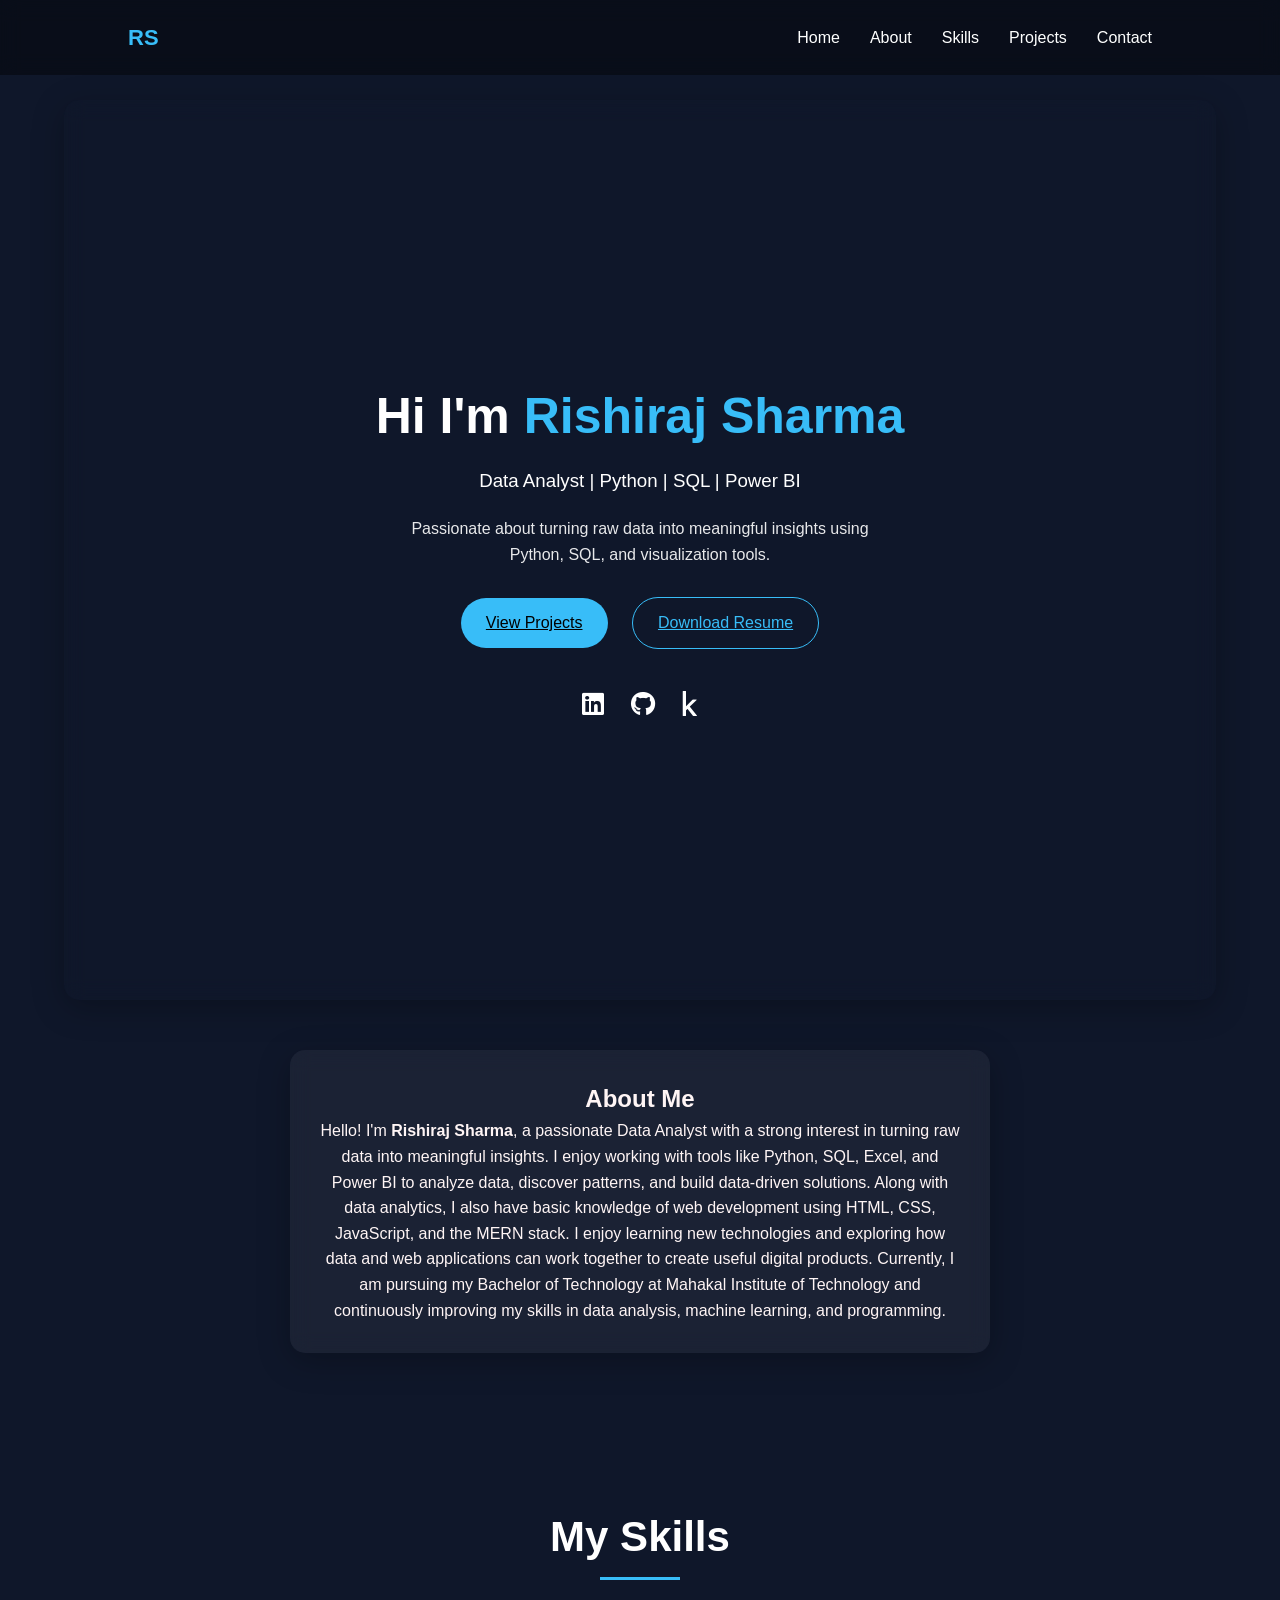
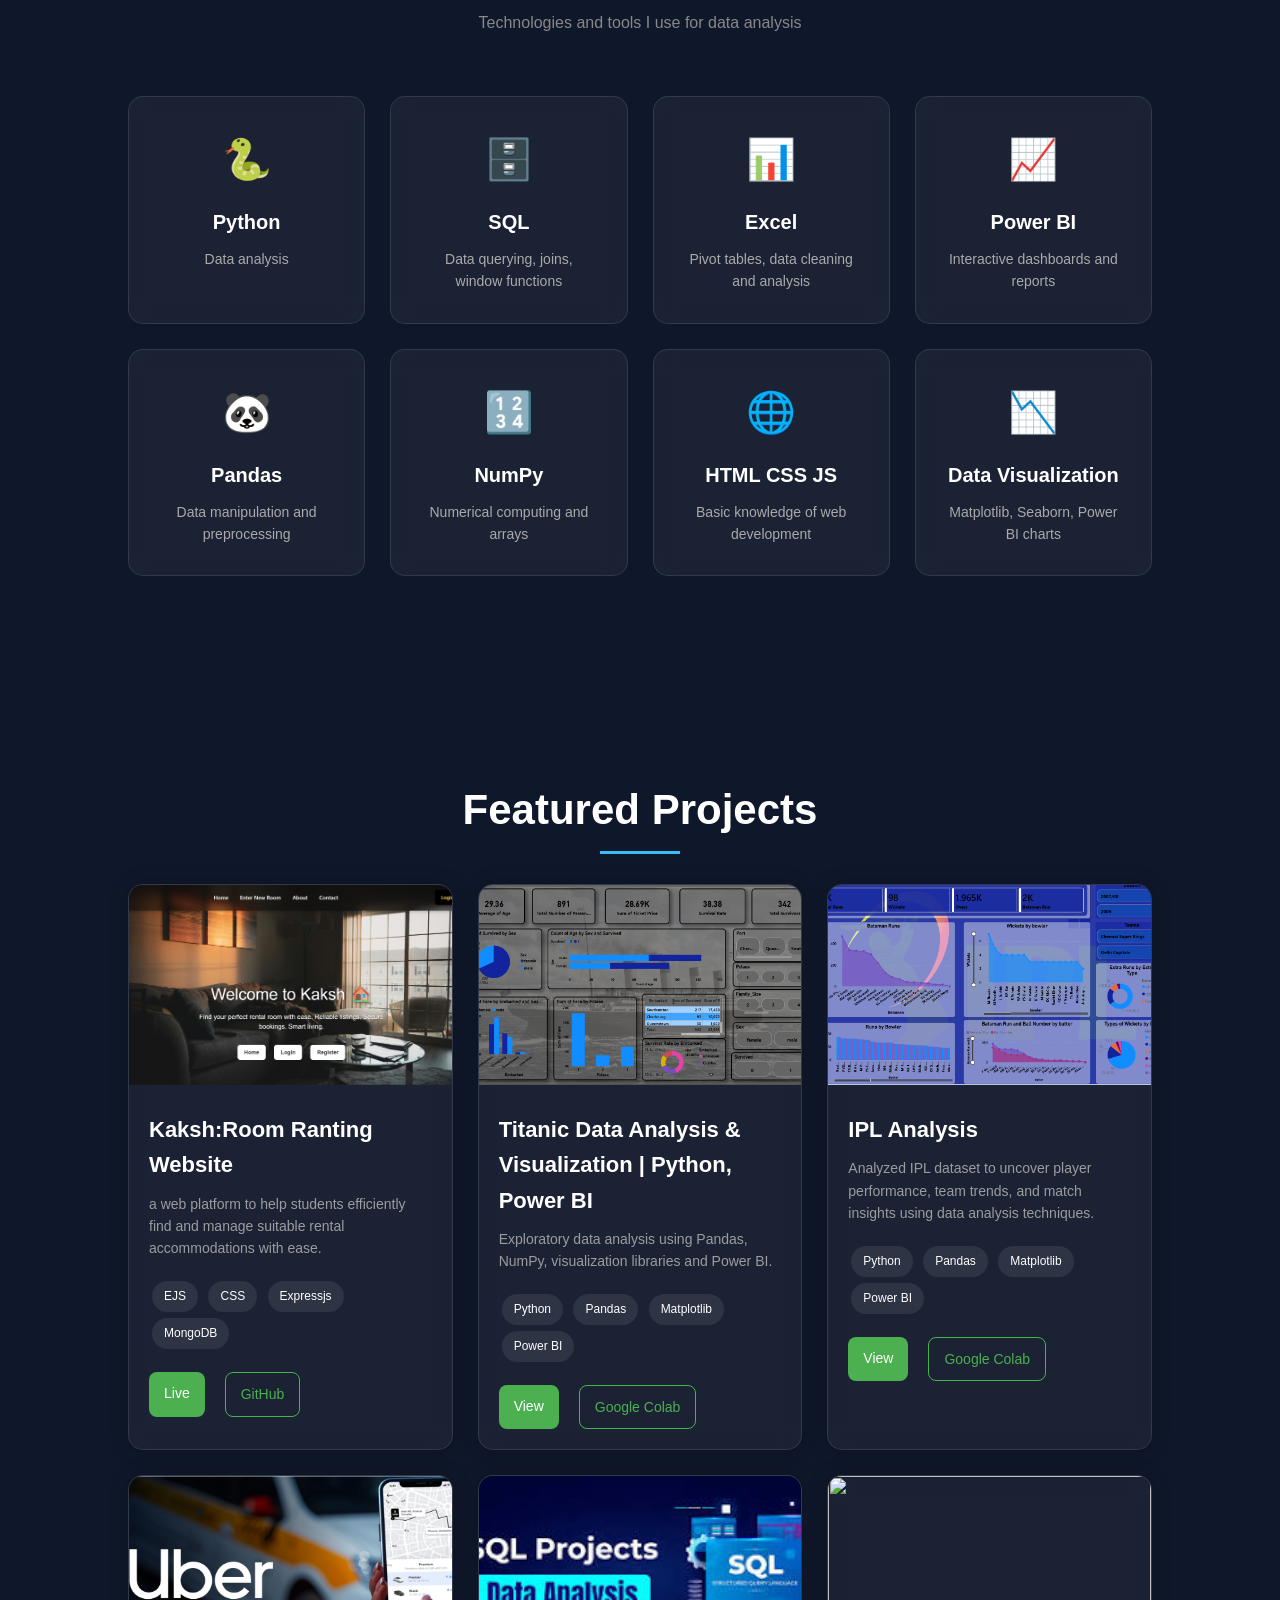
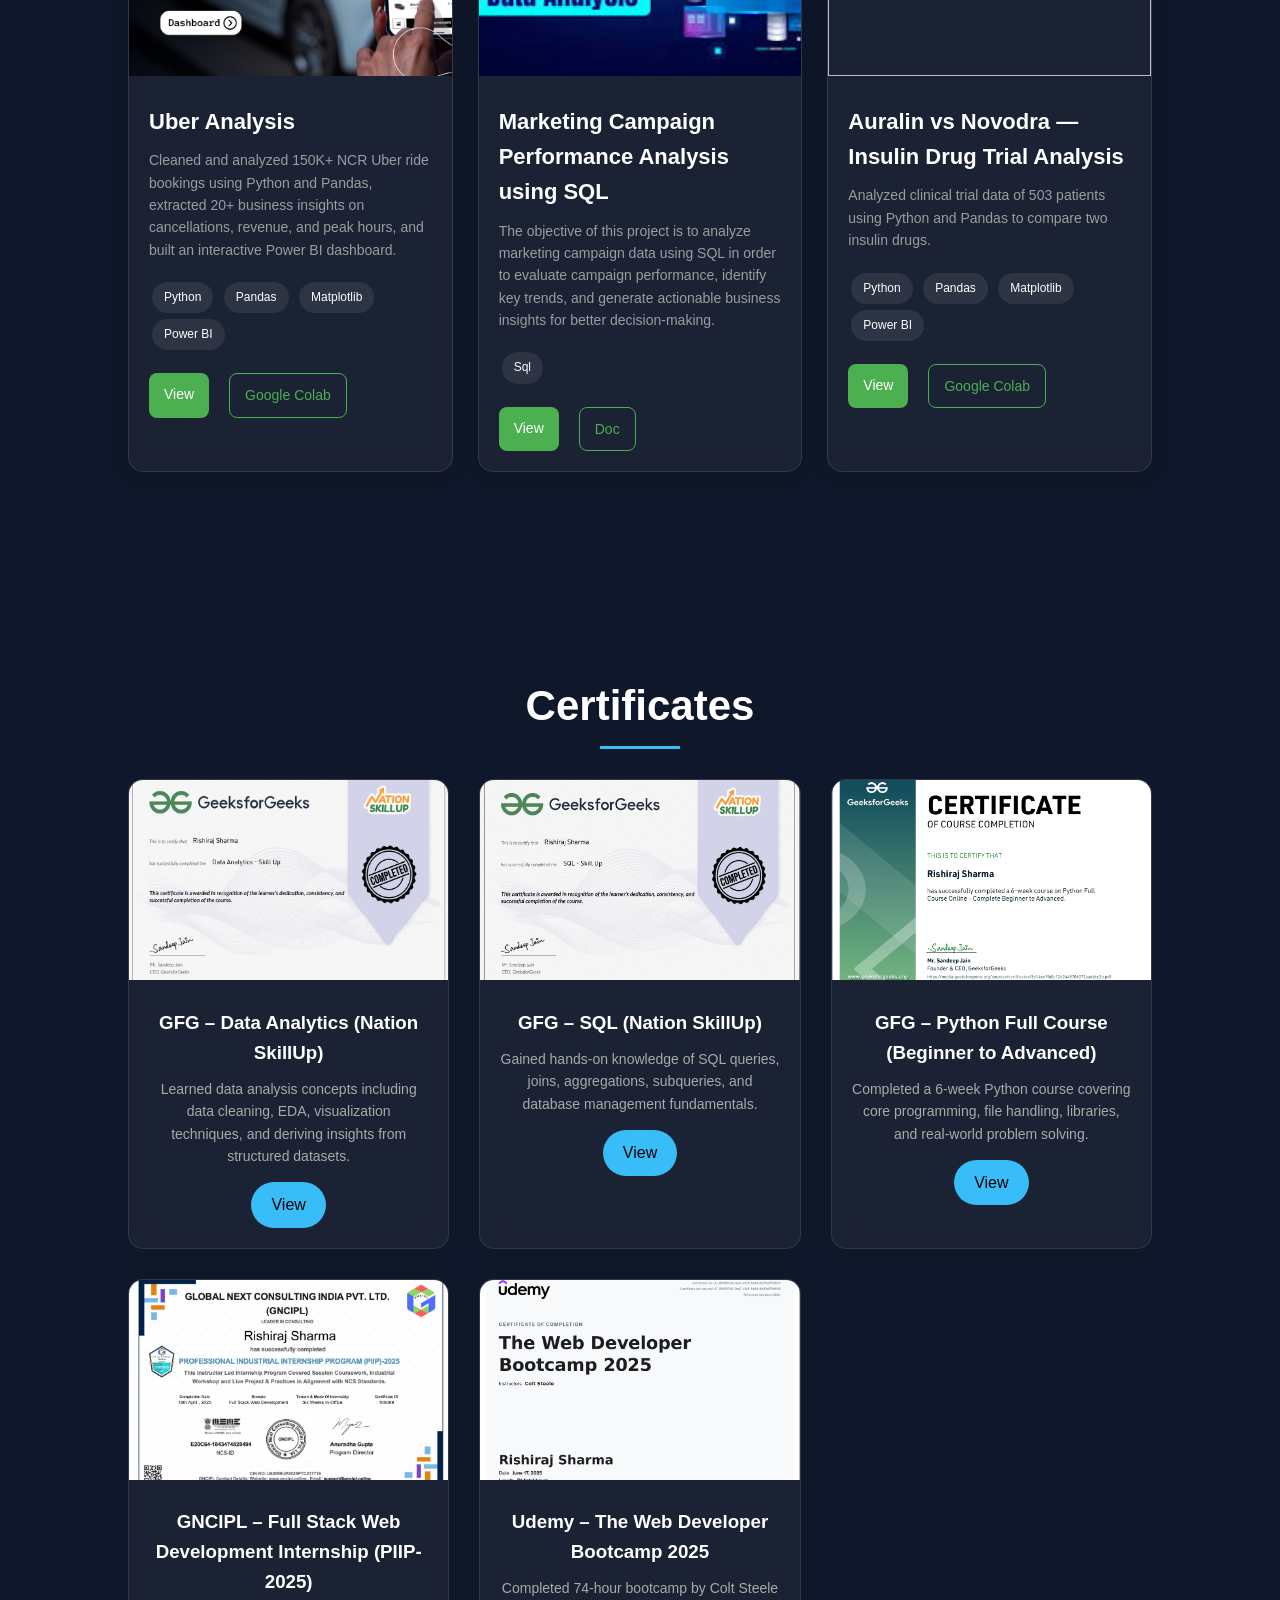
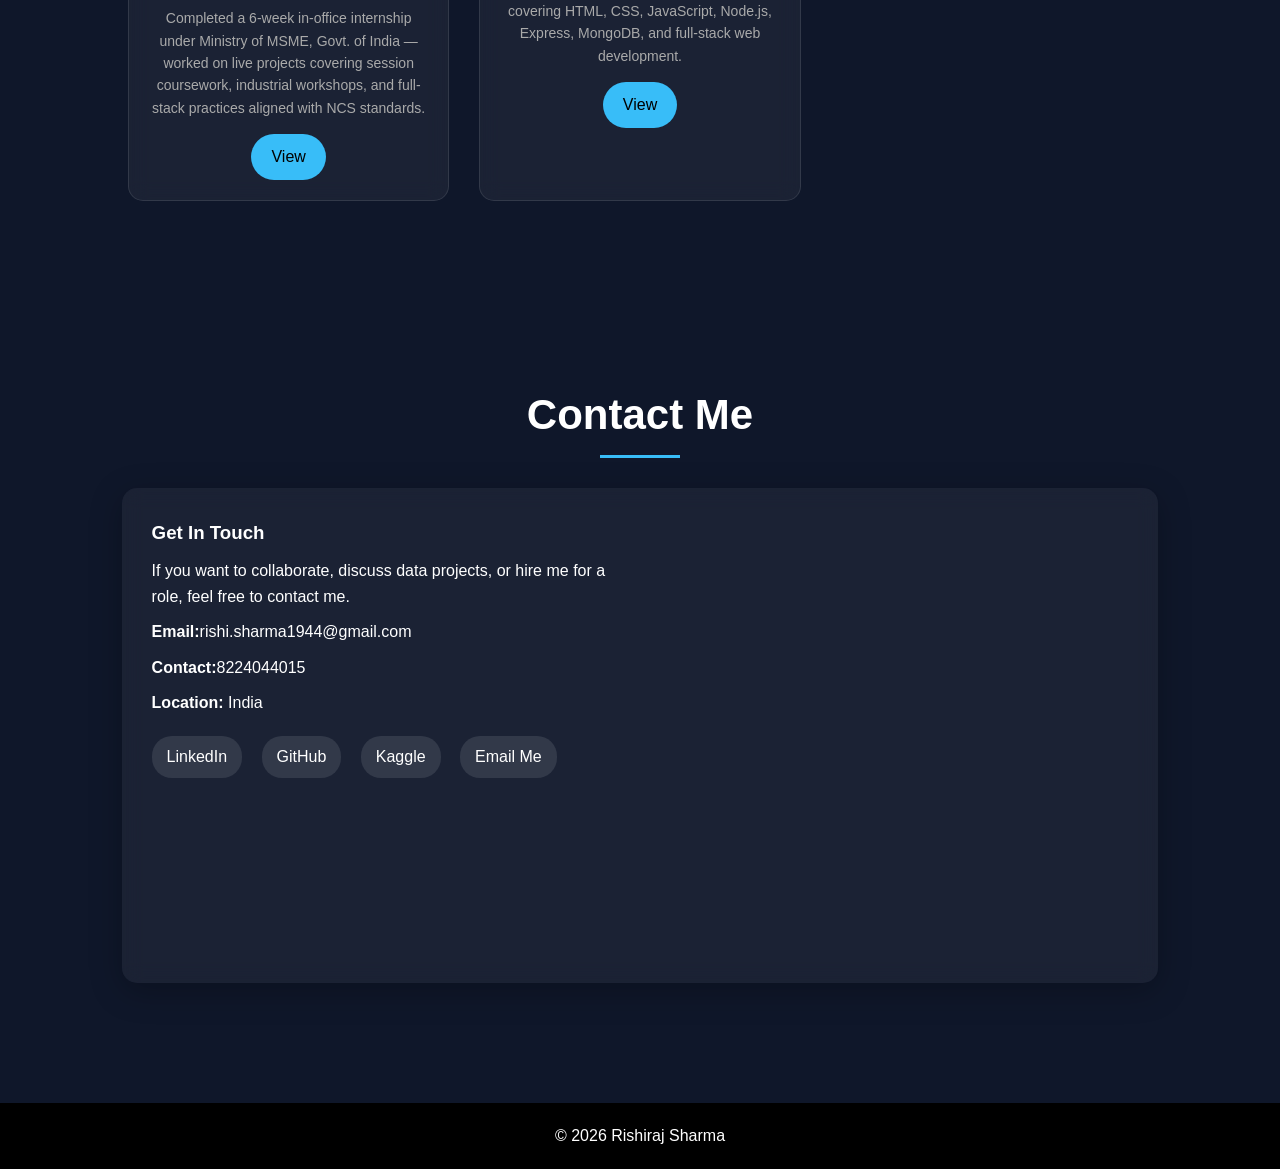
==== index.html @ eff9d657 "Updated portfolio" ====
<!DOCTYPE html>
<html lang="en">
<head>

<meta charset="UTF-8">
<meta name="viewport" content="width=device-width, initial-scale=1.0">

<title>Rishiraj Sharma | Data Analyst</title>
<script>
    // Create canvas
    const canvas = document.createElement('canvas');
    canvas.width = 64;
    canvas.height = 64;
    const ctx = canvas.getContext('2d');

    // Background color
    ctx.fillStyle = '#4CAF50'; // green background
    ctx.fillRect(0, 0, canvas.width, canvas.height);

    // Text
    ctx.fillStyle = 'white';
    ctx.font = 'bold 36px Arial';
    ctx.textAlign = 'center';
    ctx.textBaseline = 'middle';
    ctx.fillText('RS', canvas.width / 2, canvas.height / 2);

    // Convert to favicon and attach
    const link = document.createElement('link');
    link.rel = 'icon';
    link.href = canvas.toDataURL('image/png');
    document.head.appendChild(link);
  </script>

<link rel="stylesheet" href="style.css">

<link href="https://cdnjs.cloudflare.com/ajax/libs/font-awesome/6.5.0/css/all.min.css" rel="stylesheet">

</head>

<body>

<!-- NAVBAR -->

<header>

<nav class="navbar">
  

<h2 class="logo">RS</h2>

<ul class="nav-links">

<li><a href="#home">Home</a></li>
<li><a href="#about">About</a></li>
<li><a href="#skills">Skills</a></li>
<li><a href="#projects">Projects</a></li>
<li><a href="#contact">Contact</a></li>

</ul>

</nav>

</header>


<!-- HERO -->

<section id="home" class="hero">

<div class="hero-content">

<h1>Hi I'm <span>Rishiraj Sharma</span></h1>

<h3>Data Analyst | Python | SQL | Power BI</h3>

<p>
Passionate about turning raw data into meaningful insights using
Python, SQL, and visualization tools.
</p>

<div class="buttons">

<a href="#projects" class="btn">View Projects</a>

<a href="resume.pdf" class="btn outline">Download Resume</a>

</div>

<div class="social">

<a href="https://www.linkedin.com/in/rishi-sharma-430767367/"><i class="fab fa-linkedin"></i></a>

<a href="https://github.com/rishi19r"><i class="fab fa-github"></i></a>

<a href="https://www.kaggle.com/rishisharma1904"><i class="fab fa-kaggle"></i></a>

</div>

</div>

</section>



<!-- ABOUT -->

<section id="about">
  <h2>About Me</h2>
  <p>
    Hello! I'm <strong>Rishiraj Sharma</strong>, a passionate Data Analyst with a strong
    interest in turning raw data into meaningful insights. I enjoy working with tools
    like Python, SQL, Excel, and Power BI to analyze data, discover patterns, and
    build data-driven solutions.

    Along with data analytics, I also have basic knowledge of web development
    using HTML, CSS, JavaScript, and the MERN stack. I enjoy learning new technologies
    and exploring how data and web applications can work together to create useful
    digital products.

    Currently, I am pursuing my Bachelor of Technology at Mahakal Institute of
    Technology and continuously improving my skills in data analysis, machine
    learning, and programming.
  </p>
</section>



<!-- SKILLS -->

<section id="skills">

<h2 class="section-title">My Skills</h2>
<p class="section-subtitle">Technologies and tools I use for data analysis</p>

<div class="skills-container">

<div class="skill-card">
<div class="skill-icon">🐍</div>
<h3>Python</h3>
<p>Data analysis</p>
</div>

<div class="skill-card">
<div class="skill-icon">🗄️</div>
<h3>SQL</h3>
<p>Data querying, joins, window functions</p>
</div>

<div class="skill-card">
<div class="skill-icon">📊</div>
<h3>Excel</h3>
<p>Pivot tables, data cleaning and analysis</p>
</div>

<div class="skill-card">
<div class="skill-icon">📈</div>
<h3>Power BI</h3>
<p>Interactive dashboards and reports</p>
</div>

<div class="skill-card">
<div class="skill-icon">🐼</div>
<h3>Pandas</h3>
<p>Data manipulation and preprocessing</p>
</div>

<div class="skill-card">
<div class="skill-icon">🔢</div>
<h3>NumPy</h3>
<p>Numerical computing and arrays</p>
</div>

<div class="skill-card">
<div class="skill-icon">🌐</div>
<h3>HTML CSS JS</h3>
<p>Basic knowledge of web development</p>
</div>

<div class="skill-card">
<div class="skill-icon">📉</div>
<h3>Data Visualization</h3>
<p>Matplotlib, Seaborn, Power BI charts</p>
</div>

</div>

</section>



<!-- PROJECTS -->

<section id="projects">

<h2 class="section-title">Featured Projects</h2>

<div class="projects-grid">

<div class="project-card">
<div class="project-image">
<img src="images/kaksh.png">
</div>

<div class="project-content">
<h3>Kaksh:Room Ranting Website</h3>
<p> a web platform to help students 
efficiently find and manage suitable rental 
accommodations with ease.</p>

<div class="project-tech">
<span>EJS</span>
<span>CSS</span>
<span>Expressjs</span>
<span>MongoDB</span>
</div>

<div class="project-buttons">
<a href="https://kaksh-nqma.onrender.com/">Live</a>
<a href="https://github.com/rishi19r/kaksh">GitHub</a>
</div>

</div>
</div>


<div class="project-card">
<div class="project-image">
<img src="images/titanic.png">
</div>

<div class="project-content">
<h3>Titanic Data Analysis & Visualization | Python, Power BI</h3>
<p>Exploratory data analysis using Pandas, NumPy, visualization libraries and Power BI.</p>

<div class="project-tech">
<span>Python</span>
<span>Pandas</span>
<span>Matplotlib</span>
<span>Power BI</span>
</div>

<div class="project-buttons">
<a href="https://drive.google.com/file/d/1HExcy4HEH60ap6jgXAkqpiZxjX3s3E4z/view?usp=drive_link">View</a>
<a href="https://colab.research.google.com/drive/1sOnQnxduHjIEEcDZfiQM7qxFVlfNtzRs?usp=drive_link">Google Colab</a>
</div>

</div>
</div>


<div class="project-card">
<div class="project-image">
<img src="images/ipl.png">
</div>

<div class="project-content">
<h3>IPL Analysis</h3>
<p>Analyzed IPL dataset to uncover player performance, team trends, and match insights using data analysis techniques.</p>

<div class="project-tech">
<span>Python</span>
<span>Pandas</span>
<span>Matplotlib</span>
<span>Power BI</span>
</div>

<div class="project-buttons">
<a href="https://drive.google.com/file/d/1-u1bBITFxFjnEeW85iq2VVkiQB1Xivbr/view?usp=drive_link">View</a>
<a href="https://colab.research.google.com/drive/1GotSW2qYlzzwjJLq738o6pa_x0vdYbOn?usp=drive_link">Google Colab</a>
</div>

</div>



</div>

<div class="project-card">
<div class="project-image">
<img src="images/uber.png">
</div>

<div class="project-content">
<h3>Uber Analysis</h3>
<p>Cleaned and analyzed 150K+ NCR Uber ride bookings using Python and Pandas, extracted 20+ business insights on cancellations, revenue, and peak hours, and built an interactive Power BI dashboard.</p>

<div class="project-tech">
<span>Python</span>
<span>Pandas</span>
<span>Matplotlib</span>
<span>Power BI</span>
</div>

<div class="project-buttons">
<a href="https://drive.google.com/file/d/1dbs7djK13eu9E2mFIf2edZcfXRsQ_T9j/view?usp=drive_link">View</a>
<a href="https://colab.research.google.com/drive/18qY_OIxMa_z4dz0UYgVz8gp0E2jMNg5V?usp=drive_link">Google Colab</a>
</div>

</div>



</div>


<div class="project-card">
<div class="project-image">
<img src="images/sql.jfif">
</div>

<div class="project-content">
<h3>Marketing Campaign Performance Analysis using SQL</h3>
<p>The objective of this project is to analyze marketing campaign data using SQL in order to evaluate campaign performance, identify key trends, and generate actionable business insights for better decision-making.</p>

<div class="project-tech">
<span>Sql</span>

</div>

<div class="project-buttons">
<a href="https://drive.google.com/file/d/1dbs7djK13eu9E2mFIf2edZcfXRsQ_T9j/view?usp=drive_link">View</a>
<a href="https://docs.google.com/document/d/1aWAEOsfE5l5rQ_10LQLMHMVLZJaWxmJyNE97z-Sj_VM/edit?tab=t.0">Doc</a>
</div>

</div>



</div>


<div class="project-card">
<div class="project-image">
<img src="images/drug.jpg">
</div>

<div class="project-content">
<h3>Auralin vs Novodra — Insulin Drug Trial Analysis</h3>
<p>Analyzed clinical trial data of 503 patients using Python and Pandas to compare two insulin drugs.</p>

<div class="project-tech">
<span>Python</span>
<span>Pandas</span>
<span>Matplotlib</span>
<span>Power BI</span>

</div>

<div class="project-buttons">
<a href="https://drive.google.com/file/d/1CUgEh9ecw36ON23dlcX8aQUgxg1qx1NX/view?usp=drive_link">View</a>
<a href="https://colab.research.google.com/drive/1QyciHb4Y6t8bcXkOnBwOcjiL2fOJl9r6?usp=drive_link">Google Colab</a>
</div>

</div>



</div>

</div>

</section>

<!-- CERTIFICATES -->

<section id="certificates">

<h2 class="section-title">Certificates</h2>

<div class="certificates-grid">

<div class="certificate-card">
<img src="images/da.png" alt="Certificate">

<div class="certificate-content">
<h3>GFG – Data Analytics (Nation SkillUp)</h3>
<p>Learned data analysis concepts including data cleaning, EDA, visualization techniques, and deriving insights from structured datasets.</p>

<a href="https://drive.google.com/file/d/1EXzSoE62345P-KOXdqopxnvm_dqCmgxx/view?usp=drive_link" target="_blank" class="cert-btn">View</a>
</div>
</div>

<div class="certificate-card">
<img src="images/sql.png" alt="Certificate">

<div class="certificate-content">
<h3>GFG – SQL (Nation SkillUp)</h3>
<p>Gained hands-on knowledge of SQL queries, joins, aggregations, subqueries, and database management fundamentals.</p>

<a href="https://drive.google.com/file/d/11FIWwuyg8lS9hQ0fV9HsdtkXg6O6YWJs/view?usp=drive_link" target="_blank" class="cert-btn">View</a>
</div>
</div>

<div class="certificate-card">
<img src="images/python.png" alt="Certificate">

<div class="certificate-content">
<h3>GFG – Python Full Course (Beginner to Advanced)</h3>
<p>Completed a 6-week Python course covering core programming, file handling, libraries, and real-world problem solving.</p>

<a href="https://drive.google.com/file/d/1mxpBtr8QXBSYIO6xaIt5GuWfNceVbnY1/view?usp=drive_link" target="_blank" class="cert-btn">View</a>
</div>
</div>


<div class="certificate-card">
<img src="images/gncipl.png" alt="Certificate">

<div class="certificate-content">
<h3>GNCIPL – Full Stack Web Development Internship (PIIP-2025)</h3>
<p>Completed a 6-week in-office internship under Ministry of MSME, Govt. of India — worked on live projects covering session coursework, industrial workshops, and full-stack practices aligned with NCS standards.</p>

<a href="https://drive.google.com/file/d/1j2cWKj_cpXOIgk-FbFrPK5Ov8pGox9ha/view?usp=drive_link" target="_blank" class="cert-btn">View</a>
</div>
</div>


<div class="certificate-card">
<img src="images/udemy.png" alt="Certificate">

<div class="certificate-content">
<h3>Udemy – The Web Developer Bootcamp 2025</h3>
<p>Completed 74-hour bootcamp by Colt Steele covering HTML, CSS, JavaScript, Node.js, Express, MongoDB, and full-stack web development.</p>

<a href="https://drive.google.com/file/d/1ZC776TN9Aj2slgd3BPHDaqTiwvx-2jFg/view?usp=drive_link" target="_blank" class="cert-btn">View</a>
</div>
</div>

</div>

</section>


<!-- CONTACT -->

<section id="contact" class="contact">

<h2 class="section-title">Contact Me</h2>

<div class="contact-container">

<div class="contact-info">

<h3>Get In Touch</h3>

<p>If you want to collaborate, discuss data projects, or hire me for a role,
feel free to contact me.</p>

<p><strong>Email:</strong>rishi.sharma1944@gmail.com</p>
<p><strong>Contact:</strong>8224044015</p>
<p><strong>Location:</strong> India</p>

<div class="social-links">

<a href="https://www.linkedin.com/in/rishi-sharma-430767367/" target="_blank" class="contact-btn">LinkedIn</a>

<a href="https://github.com/rishi19r" target="_blank" class="contact-btn">GitHub</a>

<a href="https://www.kaggle.com/rishisharma1904" target="_blank" class="contact-btn">Kaggle</a>
<a href="mailto:rishi.sharma1944@gmail.com" target="_blank" class="contact-btn">
Email Me
</a>

</div>

</div>


<!-- <form class="contact-form" action="mailto:youremail@gmail.com" method="post" enctype="text/plain">

<input type="text" placeholder="Your Name" required>

<input type="email" placeholder="Your Email" required>

<textarea placeholder="Your Message" rows="5" required></textarea>

<button type="submit" class="contact-btn">Send Message</button>

</form> -->

</div>

</section>



<footer>

<p>© 2026 Rishiraj Sharma</p>

</footer>


<script src="script.js"></script>

</body>
</html>
---- style.css ----
*{
margin:0;
padding:0;
box-sizing:border-box;
font-family:'Segoe UI',sans-serif;
scroll-behavior:smooth;
}

body{
background:#0f172a;
color:white;
line-height:1.6;
}

/* NAVBAR */

.navbar{
display:flex;
justify-content:space-between;
align-items:center;
padding:20px 10%;
position:fixed;
width:100%;
top:0;
z-index:1000;
background:rgba(0,0,0,0.4);
backdrop-filter:blur(10px);
}

.logo{
font-size:22px;
font-weight:bold;
color:#38bdf8;
}

.nav-links{
display:flex;
gap:30px;
list-style:none;
}

.nav-links a{
text-decoration:none;
color:white;
position:relative;
transition:.3s;
}

.nav-links a::after{
content:"";
position:absolute;
width:0;
height:2px;
left:0;
bottom:-4px;
background:#38bdf8;
transition:.3s;
}

.nav-links a:hover::after{
width:100%;
}


/* HERO */

.hero{
height:550px;
margin-left: 22%;
width: 55%;
display:flex;
justify-content:center;
align-items:center;
text-align:center;
padding:0 20px;
    backdrop-filter: blur(10px);
    -webkit-backdrop-filter: blur(10px); /* Safari support */

    /* Rounded corners */
    border-radius: 15px;

    /* Box shadow */
    box-shadow: 0 8px 32px rgba(0, 0, 0, 0.25);
}

.hero h1{
font-size:50px;
}

.hero span{
color:#38bdf8;
}

.hero h3{
margin-top:10px;
font-weight:400;
}

.hero p{
margin:20px auto;
max-width:500px;
opacity:0.9;
}

/* BUTTONS */

.buttons{
margin-top:20px;
}

.btn{
display:inline-block;
padding:12px 25px;
background:#38bdf8;
color:black;
border-radius:30px;
margin:10px;
transition:.3s;
}

.btn:hover{
transform:translateY(-3px);
box-shadow:0 10px 25px rgba(56,189,248,0.4);
}

.btn.outline{
background:transparent;
border:1px solid #38bdf8;
color:#38bdf8;
}

.btn.outline:hover{
background:#38bdf8;
color:black;
}

/* SOCIAL */

.social{
margin-top:25px;
font-size:25px;
}

.social a{
margin:10px;
color:white;
transition:.3s;
}

.social a:hover{
color:#38bdf8;
transform:scale(1.2);
}

/* SECTION */

section{
padding:100px 10%;
}

/* SECTION TITLE */

.section-title{
font-size:40px;
text-align:center;
margin-bottom:60px;
position:relative;
}

.section-title::after{
content:"";
width:80px;
height:3px;
background:#38bdf8;
position:absolute;
left:50%;
bottom:-10px;
transform:translateX(-50%);
transition:.4s;
}

.section-title:hover::after{
width:150px;
}

/* ABOUT */

.about-container{
max-width:700px;
background:rgba(255,255,255,0.05);
margin:auto;
text-align:center;
opacity:0.9;
}

/* SKILLS */

.skills-grid{
display:grid;
grid-template-columns:repeat(auto-fit,minmax(150px,1fr));
gap:20px;
}

.skill-card{
padding:20px;
background:rgba(255,255,255,0.05);
border-radius:12px;
text-align:center;
transition:.3s;
backdrop-filter:blur(10px);
}

.skill-card:hover{
transform:translateY(-8px);
background:#38bdf8;
color:black;
}

/* PROJECTS */

.projects{
background:#020617;
}

.projects-container{
display:grid;
grid-template-columns:repeat(auto-fit,minmax(280px,1fr));
gap:30px;
}

.project-card{
background:rgba(255,255,255,0.05);
border-radius:15px;
overflow:hidden;
transition:.4s;
backdrop-filter:blur(10px);
box-shadow:0 0 20px rgba(0,0,0,0.2);
}

.project-card:hover{
transform:translateY(-12px) scale(1.02);
box-shadow:0 10px 40px rgba(0,0,0,0.4);
}

/* PROJECT IMAGE */

.project-card img{
width:100%;
height:200px;
object-fit:cover;
transition:.4s;
}

.project-card:hover img{
transform:scale(1.1);
}

.project-content{
padding:20px;
}

.project-content h3{
margin-bottom:10px;
}

.project-content p{
font-size:14px;
opacity:0.9;
margin-bottom:15px;
}

/* PROJECT LINKS */

.project-links a{
display:inline-block;
padding:8px 16px;
border-radius:30px;
background:rgba(255,255,255,0.1);
margin-right:10px;
transition:all .3s ease;
}

/* hover */

.project-links a:hover{
background:#38bdf8;
color:black;
transform:translateY(-2px);
box-shadow:0 0 8px #38bdf8,
           0 0 16px #38bdf8,
           0 0 32px #38bdf8,
           0 0 60px #38bdf8;
}

/* CONTACT */

.contact-container{
display:grid;
grid-template-columns:1fr 1fr;
gap:40px;

}
.contact-container{
      backdrop-filter: blur(10px);
    -webkit-backdrop-filter: blur(10px); /* Safari support */

    /* Rounded corners */
    border-radius: 15px;

    /* Box shadow */
    box-shadow: 0 8px 32px rgba(0, 0, 0, 0.25);
    width: 80%;
    height: 55vh;
    margin-right: 10%;
    display: flex;
    justify-content: center;
    margin-left: 10%;
}
.contact-info p{
margin:10px 0;
margin-top: 10px;
}

.social-links{
margin-top:20px;
}

.social-links a{
margin-right:15px;
padding:8px 15px;
border-radius:20px;
background:rgba(255,255,255,0.1);
transition:.3s;
}

.social-links a:hover{
background:#38bdf8;
color:black;
}

/* CONTACT FORM */

.contact-form{
display:flex;
flex-direction:column;
}

.contact-form input,
.contact-form textarea{
padding:12px;
margin-bottom:15px;
border:none;
border-radius:8px;
background:rgba(255,255,255,0.08);
color:white;
outline:none;
}

.contact-form button{
padding:12px;
border:none;
border-radius:30px;
background:#38bdf8;
color:black;
cursor:pointer;
transition:.3s;
}

.contact-form button:hover{
transform:scale(1.05);
}

/* FOOTER */

footer{
text-align:center;
padding:20px;
background:black;
margin-top:40px;
}

/* RESPONSIVE */

@media(max-width:900px){

.hero h1{
font-size:35px;
}

.nav-links{
display:none;
}

.contact-container{
grid-template-columns:1fr;
}

}

#skills{
padding:100px 10%;
text-align:center;
}

.section-title{
font-size:42px;
margin-bottom:10px;
}

.section-subtitle{
color:#888;
margin-bottom:60px;
}

.skills-container{
display:grid;
grid-template-columns:repeat(auto-fit,minmax(250px,1fr));
gap:30px;
}

.skill-card{
background:rgba(255,255,255,0.05);
backdrop-filter:blur(10px);
border:1px solid rgba(255,255,255,0.1);
padding:35px 25px;
border-radius:15px;
transition:0.4s;
cursor:pointer;
}

.skill-card:hover{
transform:translateY(-12px) scale(1.04);
box-shadow:0 15px 40px rgba(0,0,0,0.5);
background:rgba(255,255,255,0.08);
}

.skill-icon{
font-size:40px;
margin-bottom:15px;
transition:0.4s;
}

.skill-card:hover .skill-icon{
transform:scale(1.2) rotate(8deg);
}

.skill-card h3{
margin-bottom:10px;
font-size:20px;
}

.skill-card p{
font-size:14px;
color:#aaa;
}


#projects{
padding:100px 10%;
text-align:center;
}

.section-title{
font-size:42px;
margin-bottom:60px;
}

.projects-grid{
display:grid;
grid-template-columns:repeat(auto-fit,minmax(320px,1fr));
gap:40px;
}

.project-card{
background:rgba(255,255,255,0.05);
backdrop-filter:blur(12px);
border-radius:18px;
overflow:hidden;
transition:0.4s;
border:1px solid rgba(255,255,255,0.1);
position:relative;
}

.project-card:hover{
transform:translateY(-12px) scale(1.02);
box-shadow:0 20px 50px rgba(0,0,0,0.6);
}

.project-image img{
width:100%;
height:220px;
object-fit:cover;
transition:0.6s;
}

.project-card:hover img{
transform:scale(1.1);
}

.project-content{
padding:25px;
text-align:left;
}

.project-content h3{
margin-bottom:10px;
font-size:22px;
}

.project-content p{
font-size:14px;
color:#aaa;
margin-bottom:18px;
}

.project-tech{
margin-bottom:20px;
}

.project-tech span{
display:inline-block;
background:rgba(255,255,255,0.08);
padding:6px 12px;
border-radius:20px;
font-size:12px;
margin:3px;
}

.project-buttons a{
text-decoration:none;
padding:8px 18px;
border-radius:8px;
font-size:14px;
margin-right:10px;
transition:0.3s;
}

.project-buttons a:first-child{
background:#4CAF50;
color:white;
}

.project-buttons a:last-child{
border:1px solid #4CAF50;
color:#4CAF50;
}

.project-buttons a:hover{
box-shadow:0 10px 25px #4CAF50;
}
.contact-btn{
display:inline-block;
padding:12px 25px;
background:#4CAF50;
color:white;
text-decoration:none;
border-radius:8px;
transition:0.3s;
}

.contact-btn:hover{
transform:translateY(-3px);
box-shadow:0 10px 25px rgba(56,189,248,0.4);
}

.project-buttons{
display:flex;
gap:12px;
margin-top:15px;
}

/* common button style */
.project-buttons a{
text-decoration:none;
padding:10px 20px;
border-radius:8px;
font-weight:500;
color:white;
transition:all 0.35s ease;
}

/* LIVE BUTTON */
.live-btn{
background:#16a34a;
box-shadow:0 0 0 rgba(22,163,74,0.6);
}

.live-btn:hover{
transform:translateY(-3px);
box-shadow:0 0 15px rgba(22,163,74,0.6),
           0 0 30px rgba(22,163,74,0.4);
background:#15803d;
}

/* GITHUB BUTTON */
.github-btn{
background:#2563eb;
box-shadow:0 0 0 rgba(37,99,235,0.6);
}

.github-btn:hover{
transform:translateY(-3px);
box-shadow:0 0 15px rgba(37,99,235,0.6),
           0 0 30px rgba(37,99,235,0.4);
background:#1d4ed8;
}

    body {
      margin: 0;
      font-family: Arial, sans-serif;

      /* Background fixed */
      background-image: url('images/back.png'); /* tumhara background image */
      background-size: cover;       /* poora screen cover kare */
      background-repeat: no-repeat; /* repeat na ho */
      background-position: center;  /* center align */
      background-attachment: fixed; /* background scroll na ho, fixed rahe */
    }

     /* Centered container with blur + transparent background */
  #about {
    max-width: 700px;
    margin: 50px auto; /* center with top-bottom spacing */
    padding: 30px;
    text-align: center;

    /* Transparent white + blur */
    background: rgba(255, 255, 255, 0.05);
    backdrop-filter: blur(10px);  /* background blur */
    -webkit-backdrop-filter: blur(10px); /* Safari support */

    border-radius: 15px;  /* rounded corners */
    box-shadow: 0 8px 32px rgba(0,0,0,0.2); /* optional shadow */
    color: #fff5f5; /* text readable on background */
      box-shadow: 0 8px 32px rgba(0, 0, 0, 0.25);
  }

  *{
margin:0;
padding:0;
box-sizing:border-box;
font-family:'Segoe UI',sans-serif;
scroll-behavior:smooth;
}

body{
background:#0f172a;
color:white;
line-height:1.6;

/* Background */
background-image:url('images/back.png');
background-size:cover;
background-repeat:no-repeat;
background-position:center;
background-attachment:fixed;
}

/* NAVBAR */

.navbar{
display:flex;
justify-content:space-between;
align-items:center;
padding:20px 10%;
position:fixed;
width:100%;
top:0;
z-index:1000;
background:rgba(0,0,0,0.4);
backdrop-filter:blur(10px);
}

.logo{
font-size:22px;
font-weight:bold;
color:#38bdf8;
}

.nav-links{
display:flex;
gap:30px;
list-style:none;
}

.nav-links a{
text-decoration:none;
color:white;
position:relative;
transition:.3s;
}

.nav-links a::after{
content:"";
position:absolute;
width:0;
height:2px;
left:0;
bottom:-4px;
background:#38bdf8;
transition:.3s;
}

.nav-links a:hover::after{
width:100%;
}

/* HERO */

.hero{
min-height:100vh;
width:90%;
margin:100px auto 0;
display:flex;
justify-content:center;
align-items:center;
text-align:center;
padding:20px;
backdrop-filter:blur(10px);
border-radius:15px;
box-shadow:0 8px 32px rgba(0,0,0,0.25);
}

.hero h1{
font-size:clamp(28px,6vw,50px);
}

.hero span{
color:#38bdf8;
}

.hero h3{
margin-top:10px;
font-weight:400;
}

.hero p{
margin:20px auto;
max-width:500px;
opacity:0.9;
}

/* BUTTONS */

.buttons{
margin-top:20px;
}

.btn{
display:inline-block;
padding:12px 25px;
background:#38bdf8;
color:black;
border-radius:30px;
margin:10px;
transition:.3s;
}

.btn:hover{
transform:translateY(-3px);
box-shadow:0 10px 25px rgba(56,189,248,0.4);
}

.btn.outline{
background:transparent;
border:1px solid #38bdf8;
color:#38bdf8;
}

.btn.outline:hover{
background:#38bdf8;
color:black;
}

/* SOCIAL */

.social{
margin-top:25px;
font-size:25px;
}

.social a{
margin:10px;
color:white;
transition:.3s;
}

.social a:hover{
color:#38bdf8;
transform:scale(1.2);
}

/* SECTION */

section{
padding:80px 5%;
}

/* TITLES */

.section-title{
font-size:clamp(28px,5vw,42px);
text-align:center;
margin-bottom:40px;
position:relative;
}

.section-title::after{
content:"";
width:80px;
height:3px;
background:#38bdf8;
position:absolute;
left:50%;
bottom:-10px;
transform:translateX(-50%);
transition:.4s;
}

.section-title:hover::after{
width:150px;
}

/* ABOUT */

#about{
max-width:700px;
margin:50px auto;
padding:30px;
text-align:center;
background:rgba(255,255,255,0.05);
backdrop-filter:blur(10px);
border-radius:15px;
box-shadow:0 8px 32px rgba(0,0,0,0.25);
}

/* SKILLS */

.skills-container{
display:grid;
grid-template-columns:repeat(auto-fit,minmax(200px,1fr));
gap:25px;
}

.skill-card{
background:rgba(255,255,255,0.05);
backdrop-filter:blur(10px);
padding:30px;
border-radius:15px;
transition:.4s;
text-align:center;
}

.skill-card:hover{
transform:translateY(-10px);
background:#38bdf8;
color:black;
}

/* PROJECTS */

.projects{
background:#020617;
}

.projects-grid{
display:grid;
grid-template-columns:repeat(auto-fit,minmax(260px,1fr));
gap:25px;
}

.project-card{
background:rgba(255,255,255,0.05);
border-radius:15px;
overflow:hidden;
transition:.4s;
backdrop-filter:blur(10px);
}

.project-card:hover{
transform:translateY(-10px) scale(1.02);
}

.project-card img{
width:100%;
height:200px;
object-fit:cover;
}

.project-content{
padding:20px;
}

.project-buttons{
display:flex;
gap:10px;
margin-top:10px;
}

.project-buttons a{
padding:10px 15px;
border-radius:8px;
text-decoration:none;
color:white;
transition:.3s;
}

.live-btn{
background:#16a34a;
}

.github-btn{
background:#2563eb;
}

.project-buttons a:hover{
transform:translateY(-3px);
}

/* CONTACT */

.contact-container{
display:grid;
grid-template-columns:1fr 1fr;
gap:30px;
width:90%;
margin:auto;
padding:30px;
background:rgba(255,255,255,0.05);
backdrop-filter:blur(10px);
border-radius:15px;
}

.contact-form{
display:flex;
flex-direction:column;
}

.contact-form input,
.contact-form textarea{
padding:12px;
margin-bottom:15px;
border:none;
border-radius:8px;
background:rgba(255,255,255,0.08);
color:white;
outline:none;
}

.contact-form button{
padding:12px;
border:none;
border-radius:30px;
background:#38bdf8;
color:black;
cursor:pointer;
}

.contact-form button:hover{
transform:scale(1.05);
}

/* FOOTER */

footer{
text-align:center;
padding:20px;
background:black;
margin-top:40px;
}

/* RESPONSIVE */

@media(max-width:768px){

.nav-links{
display:none;
flex-direction:column;
background:#020617;
position:absolute;
top:70px;
right:0;
width:200px;
padding:20px;
}

.hero{
margin-top:80px;
}

.contact-container{
grid-template-columns:1fr;
}

.section-title{
font-size:28px;
}

}


/* CERTIFICATES */

#certificates{
padding:100px 10%;
text-align:center;
}

.certificates-grid{
display:grid;
grid-template-columns:repeat(auto-fit,minmax(280px,1fr));
gap:30px;
}

.certificate-card{
background:rgba(255,255,255,0.05);
backdrop-filter:blur(10px);
border-radius:15px;
overflow:hidden;
transition:0.4s;
border:1px solid rgba(255,255,255,0.1);
}

.certificate-card:hover{
transform:translateY(-10px) scale(1.02);
box-shadow:0 15px 40px rgba(0,0,0,0.5);
}

.certificate-card img{
width:100%;
height:200px;
object-fit:cover;
}

.certificate-content{
padding:20px;
}

.certificate-content h3{
margin-bottom:10px;
}

.certificate-content p{
font-size:14px;
color:#aaa;
margin-bottom:15px;
}

/* VIEW BUTTON */

.cert-btn{
display:inline-block;
padding:10px 20px;
background:#38bdf8;
color:black;
border-radius:30px;
text-decoration:none;
transition:0.3s;
}

.cert-btn:hover{
transform:translateY(-3px);
box-shadow:0 10px 25px rgba(56,189,248,0.5);
}

/* RESPONSIVE */

@media(max-width:768px){
#certificates{
padding:80px 5%;
}
}
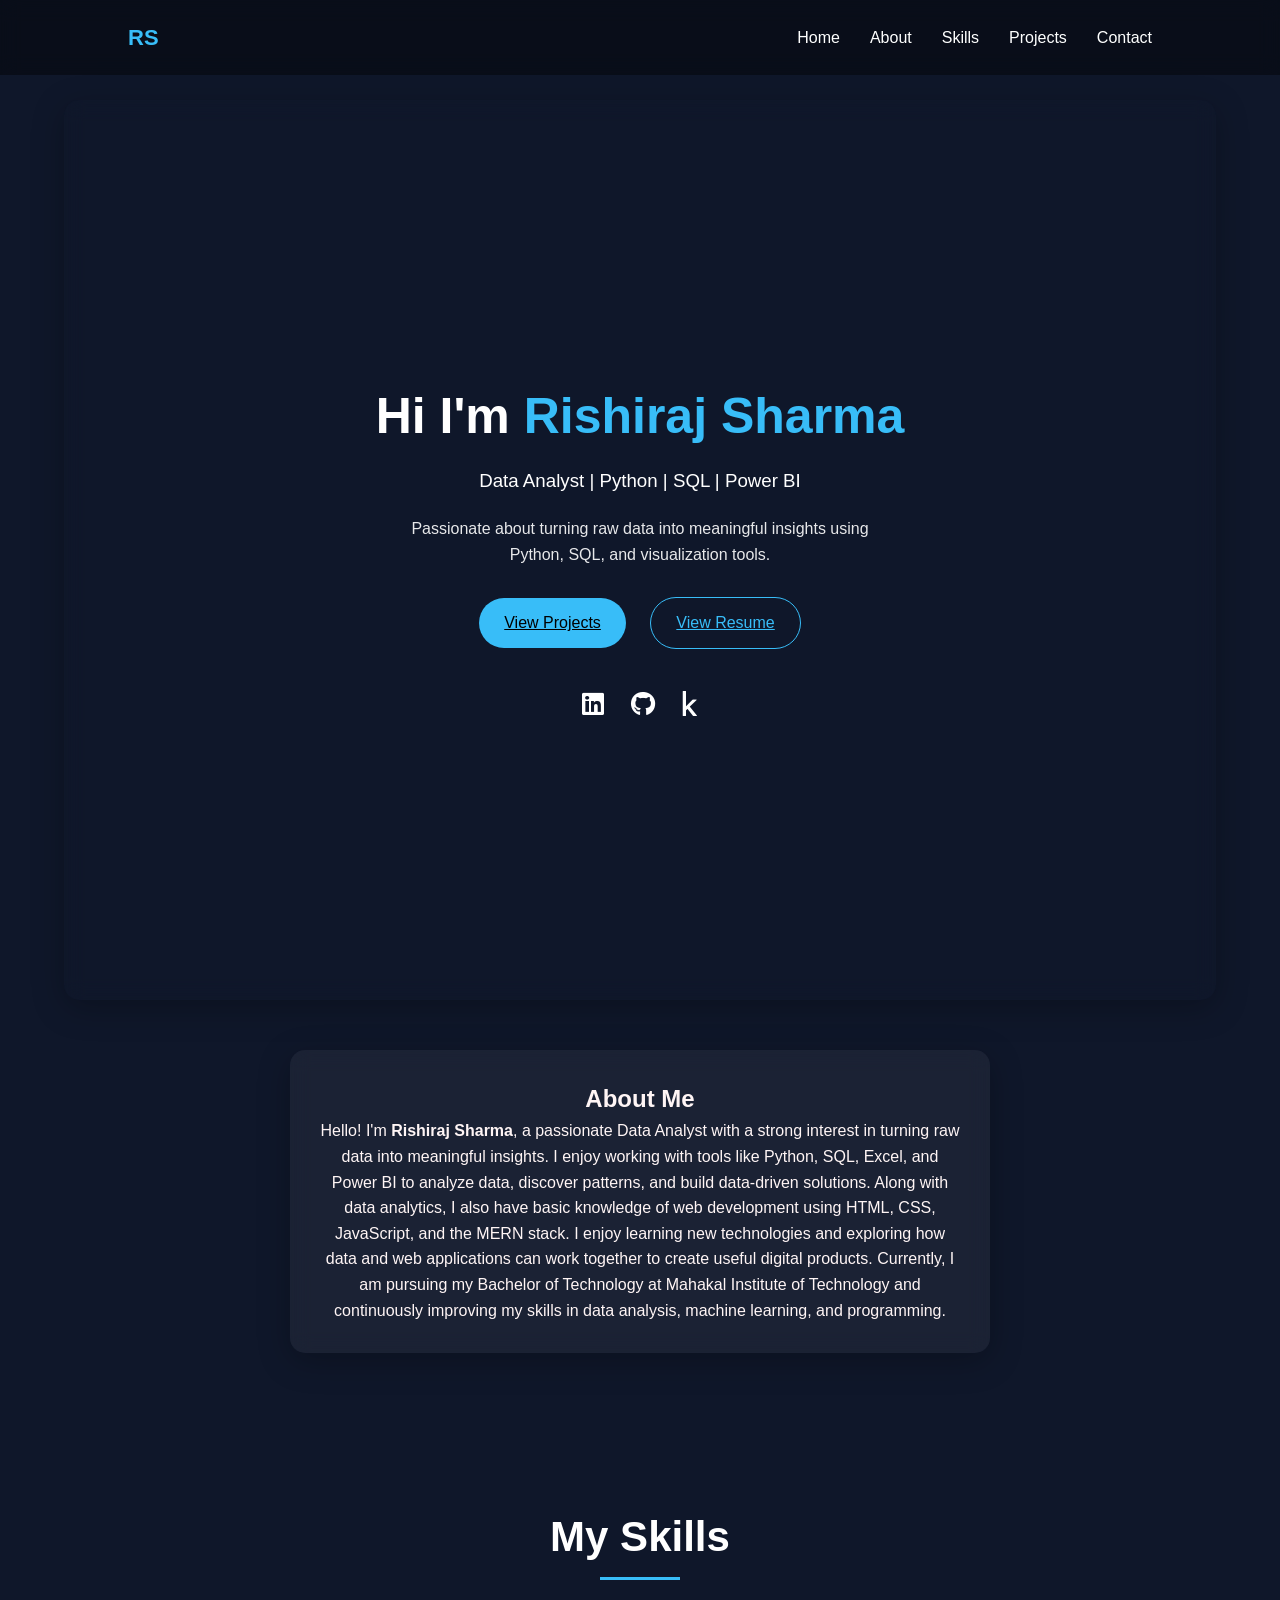
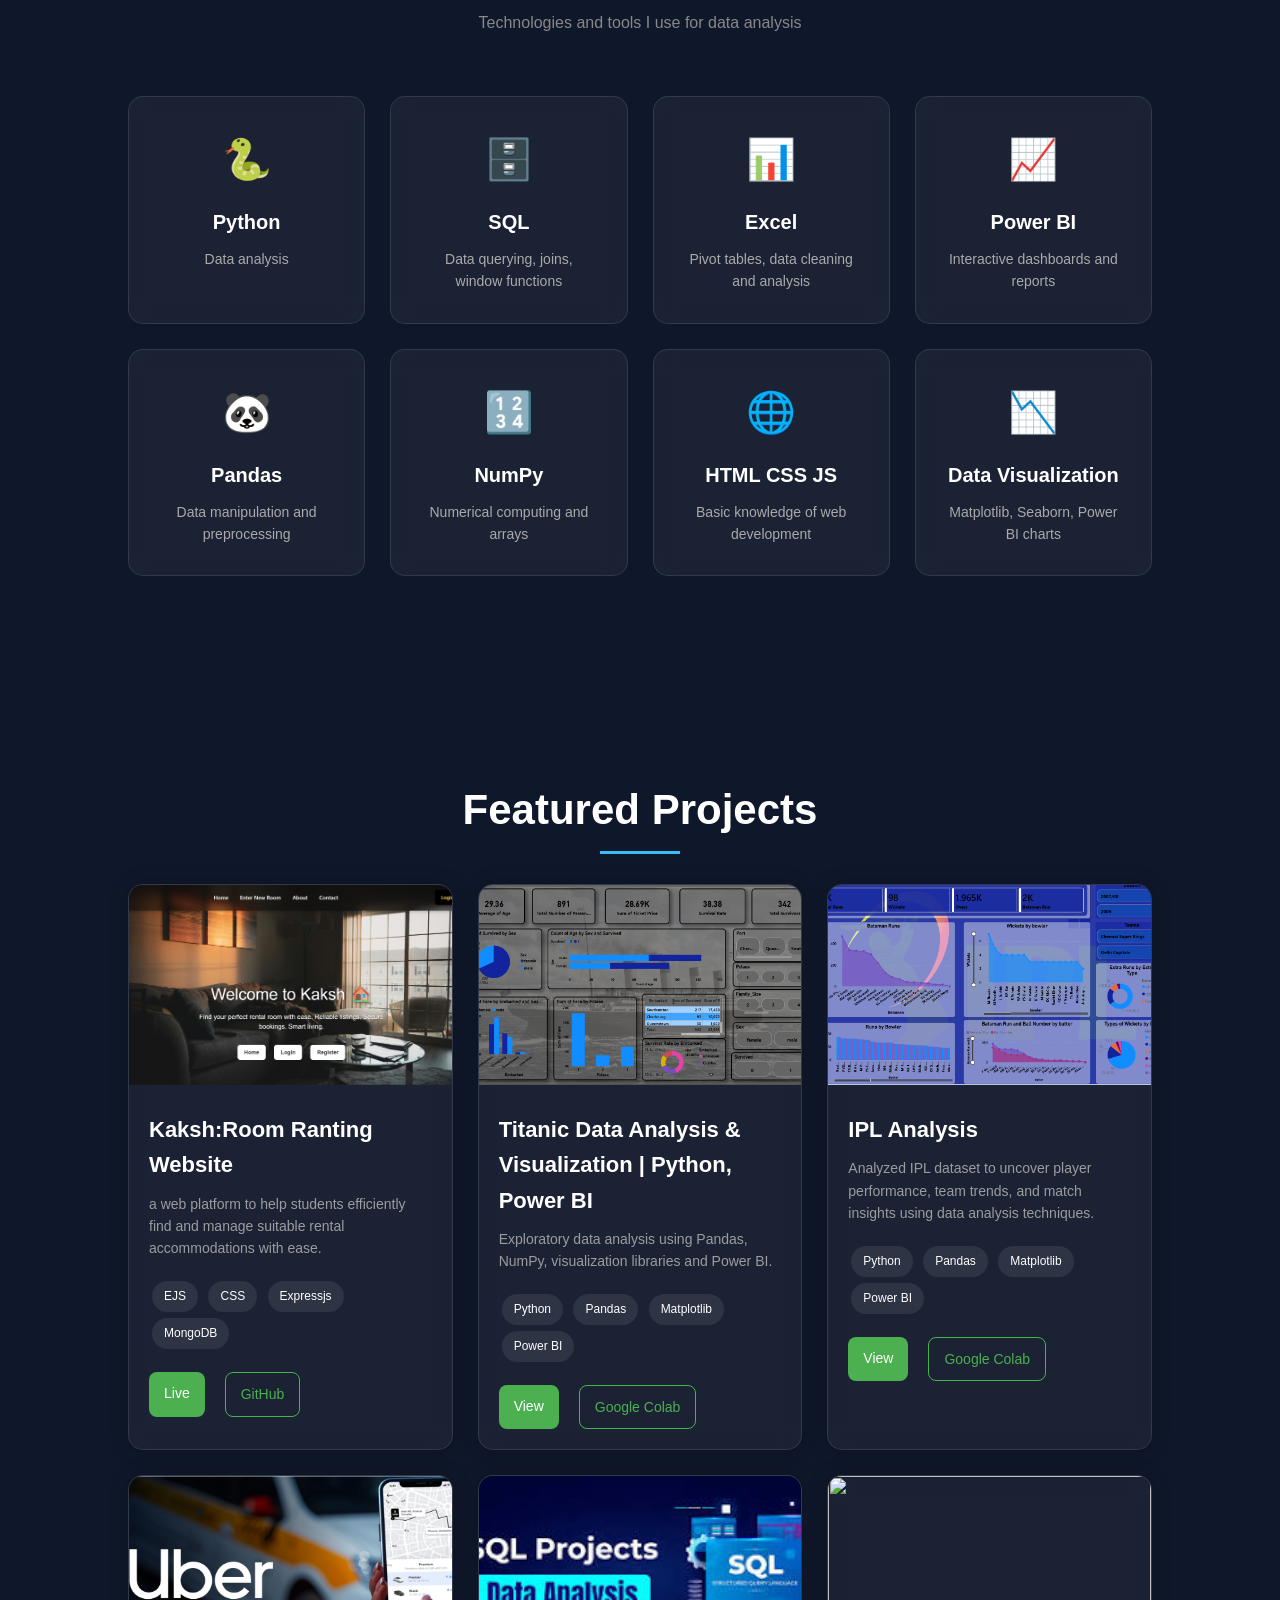
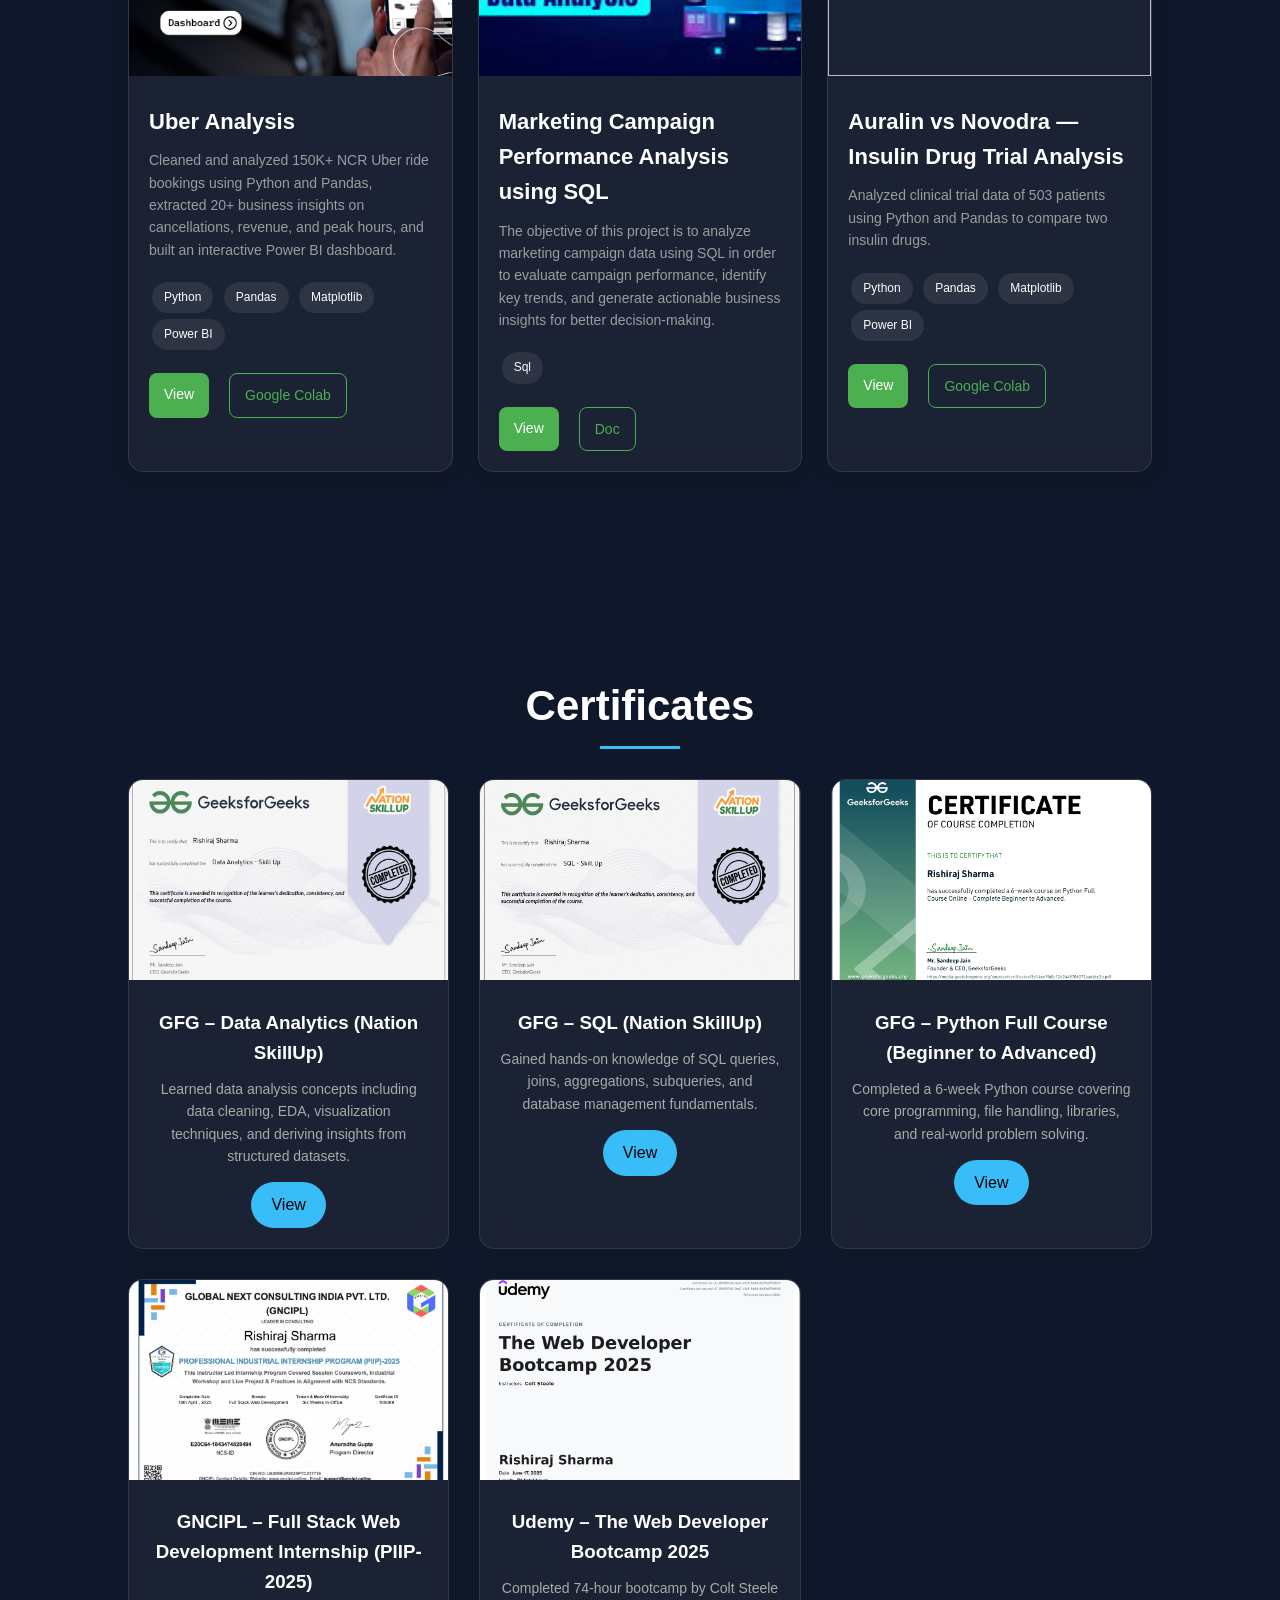
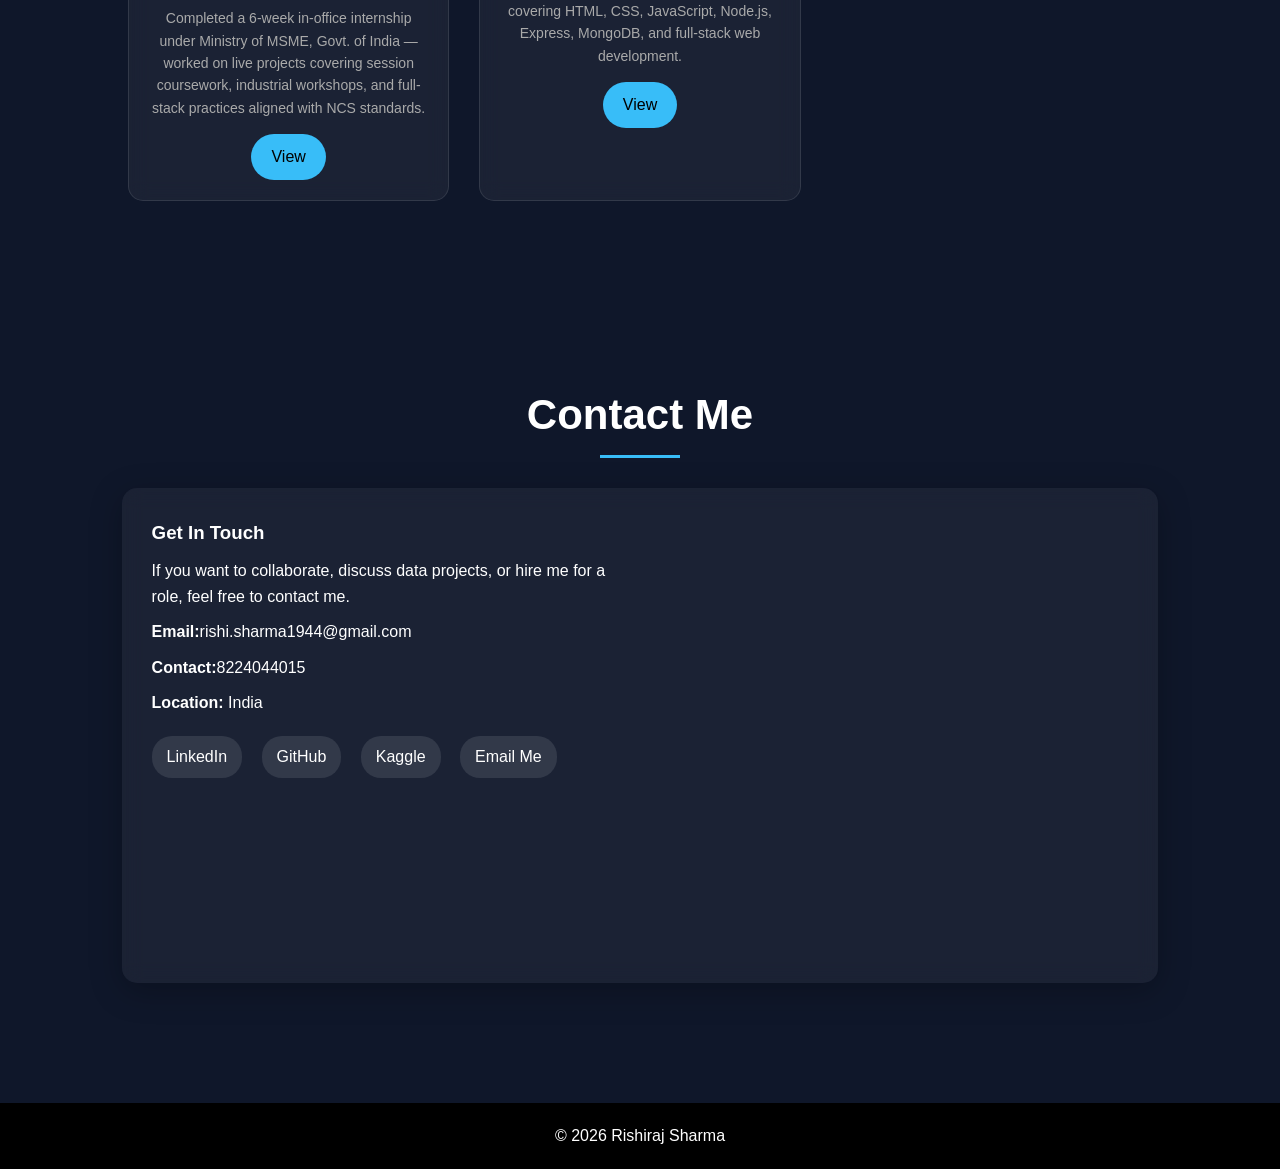
==== commit c87e3123: "Updated portfolio" ====
--- a/index.html
+++ b/index.html
@@ -82,7 +82,7 @@
 
 <a href="#projects" class="btn">View Projects</a>
 
-<a href="resume.pdf" class="btn outline">Download Resume</a>
+<a href="https://drive.google.com/file/d/15RnHWoVTncdik9_w2x_q8SFqwpzsQ7uL/view?usp=drive_link" class="btn outline">View Resume</a>
 
 </div>
 
